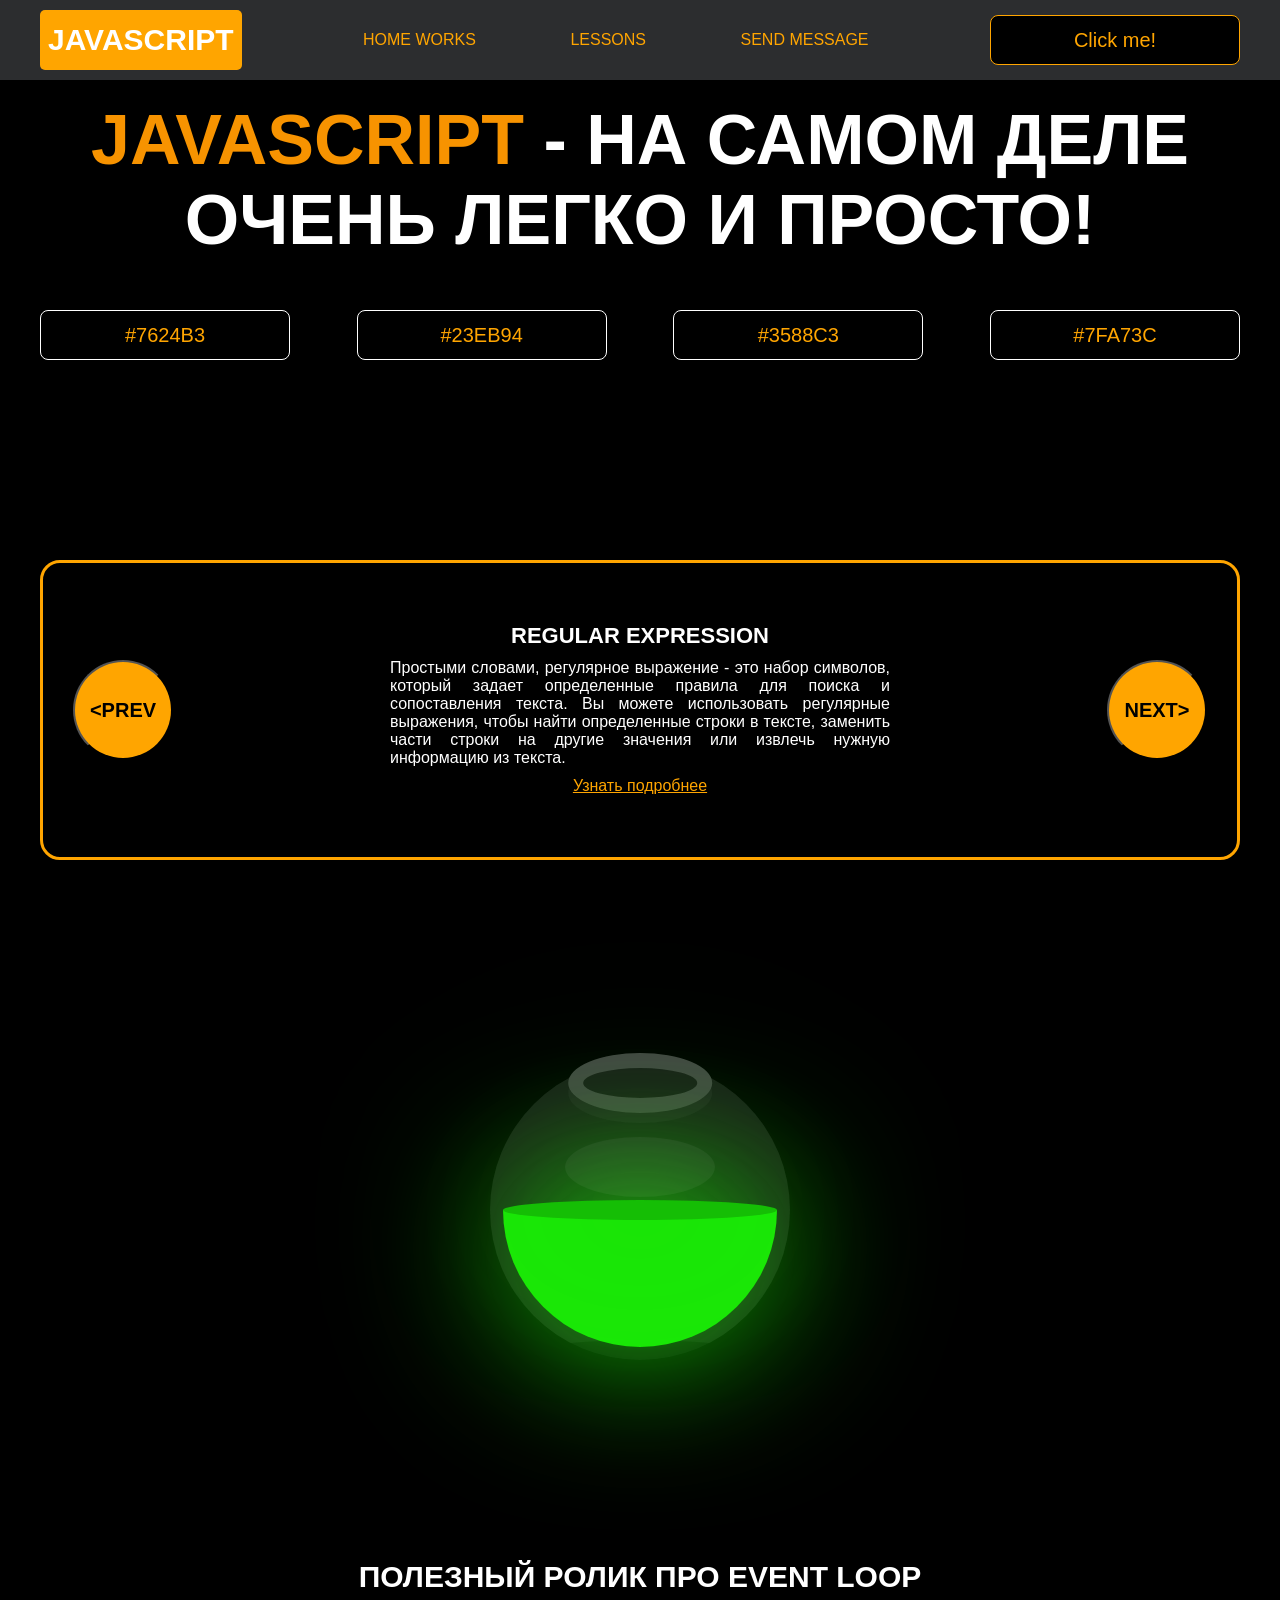
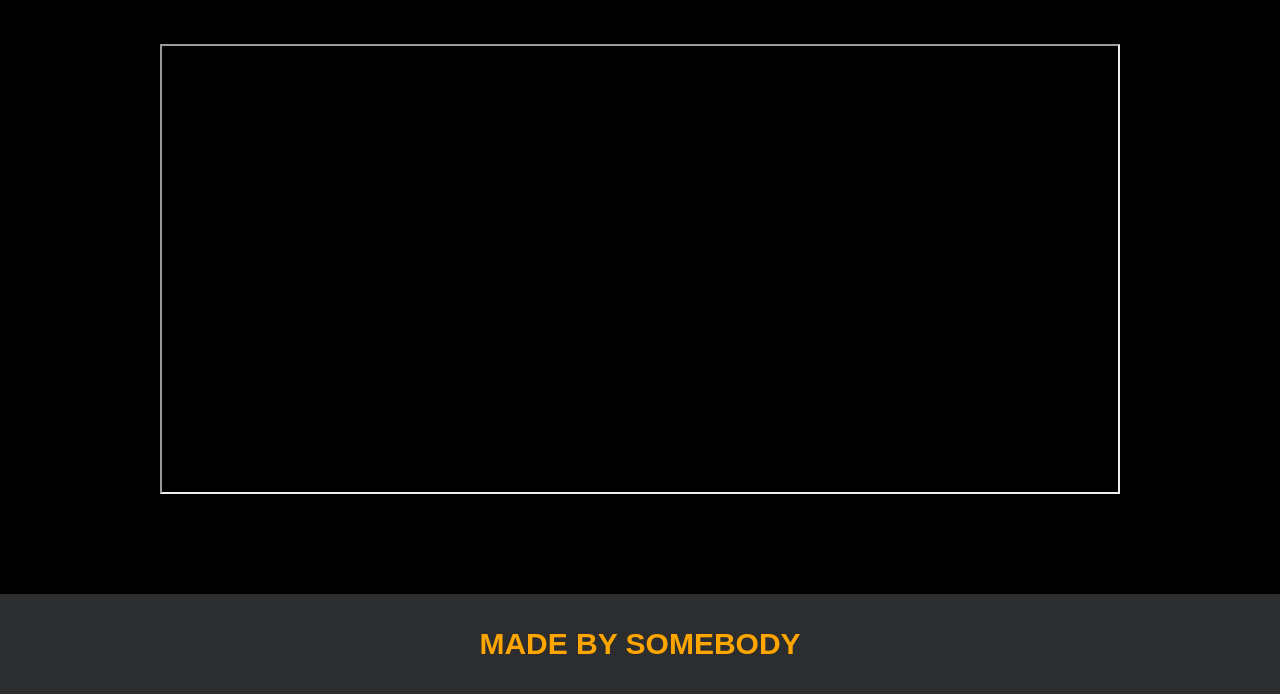
==== index.html @ d74acf66 "homework 1: regex validation and recursion animation" ====
<!DOCTYPE html>
<html lang="en">
<head>
    <meta charset="UTF-8">
    <title>Java Script</title>
    <link rel="stylesheet" href="../css/style.css">
    <link rel="stylesheet" href="../css/core.css">
</head>
<body>

<div class="wrapper">
    <div class="header">
        <div class="container">
            <div class="inner_header">
                <a href="index.html">
                    <div class="logotype">
                        <h2>JavaScript</h2>
                    </div>
                </a>
                <ul class="menu">
                    <li class="menu_link">
                        <a href="pages/home_works.html">Home Works</a>
                    </li>
                    <li class="menu_link">
                        <a href="pages/lessons.html">Lessons</a>
                    </li>
                    <li class="menu_link">
                        <a href="https://t.me/baked_toastt" target="_blank">Send message</a>
                    </li>
                </ul>
                <button class="btn" id="btn-get">Click me!</button>
            </div>
        </div>
    </div>

    <div class="main_block">
        <div class="container">
            <div class="inner_main">
                <h1><strong id="js-color">JavaScript</strong> - на самом деле очень легко и просто!</h1>
                <div class="colors-buttons">
                    <button class="btn btn-color"></button>
                    <button class="btn btn-color"></button>
                    <button class="btn btn-color"></button>
                    <button class="btn btn-color"></button>
                </div>
            </div>
        </div>
    </div>

    <div class="slider_block">
        <div class="container">
            <div class="inner_slider">
                <div class="slider">
                    <button class="btn-slide" id="prev">&lt;prev</button>
                    <div class="slide active_slide">
                        <div class="slide_card">
                            <h3>regular expression</h3>
                            <p>Простыми словами, регулярное выражение - это набор символов, который задает определенные правила для поиска и сопоставления текста. Вы можете использовать регулярные выражения, чтобы найти определенные строки в тексте, заменить части строки на другие значения или извлечь нужную информацию из текста.</p>
                            <a href="https://developer.mozilla.org/ru/docs/Web/JavaScript/Guide/Regular_expressions" target="_blank">Узнать подробнее</a>
                        </div>
                    </div>
                    <div class="slide">
                        <div class="slide_card">
                            <h3>recursion</h3>
                            <p>Простыми словами, рекурсия - это, когда функция делает повторяющиеся вызовы самой себя для решения задачи, пока не достигнет определенного условия выхода из рекурсии.</p>
                            <a href="https://learn.javascript.ru/recursion" target="_blank">Узнать подробнее</a>
                        </div>
                    </div>
                    <div class="slide">
                        <div class="slide_card">
                            <h3>json</h3>
                            <p>Простыми словами, JSON - это способ представления данных в виде текста, чтобы они могли быть легко поняты и использованы различными программами. Он использует простые правила для описания объектов и массивов, а также для представления простых типов данных, таких как строки, числа, логические значения и т.д.</p>
                            <a href="https://developer.mozilla.org/ru/docs/Learn/JavaScript/Objects/JSON" target="_blank">Узнать подробнее</a>
                        </div>
                    </div>
                    <div class="slide">
                        <div class="slide_card">
                            <h3>event loop</h3>
                            <p>Простыми словами, event loop похож на дежурного, который непрерывно проверяет, произошло ли какое-либо событие, и реагирует на него, когда оно происходит. Он имеет список задач, которые нужно выполнить, и он перебирает этот список событий одно за другим, обрабатывая каждое событие, когда оно наступает.</p>
                            <a href="https://highload.today/kak-ustroen-event-loop-v-javascript-parallelnaya-model-i-tsikl-sobytij/" target="_blank">Узнать подробнее</a>
                        </div>
                    </div>
                    <button class="btn-slide" id="next">next&gt;</button>
                </div>
            </div>
        </div>
    </div>

    <div class="bottle">
        <div class="container">
            <div class="bottle_inner">
                <a href="pages/monster.html">
                    <div class="bowl">
                        <div class="shadow"></div>
                        <div class="liquid"></div>

                    </div>
                </a>
            </div>
        </div>
    </div>

    <div class="block_video">
        <div class="container">
            <h3>Полезный ролик про Event Loop</h3>
            <div class="inner_block_video">
                <iframe width="80%" height="450" src="https://www.youtube.com/embed/zDlg64fsQow" title="YouTube video player" allow="autoplay; clipboard-write; encrypted-media; gyroscope; picture-in-picture; web-share" allowfullscreen></iframe>
            </div>
        </div>
    </div>

    <div class="footer">
        <div class="container">
            <a href="https://www.instagram.com/baked_toastt/" target="_blank">
                <div class="inner_footer">
                    <h2>Made by Somebody</h2>
                </div>
            </a>
        </div>
    </div>
</div>

<div class="modal">
    <div class="modal_dialog">
        <div class="modal_content">
            <form action="#">
                <div class="modal_close">&#10006;</div>
                <div class="modal_title">Мы свяжемся с вами как можно быстрее!</div>
                <label>
                    <input
                        required
                        placeholder="Ваше имя"
                        name="name"
                        type="text"
                        class="modal_input"
                    >
                </label>
                <label>
                    <input
                        required
                        placeholder="Ваш номер телефона"
                        name="phone"
                        type="text"
                        class="modal_input"
                    >
                </label>
                <button class="btn btn_dark btn_min">Перезвонить мне</button>
            </form>
        </div>
    </div>
</div>

</body>
<script src="js/main.js"></script>
<script src="js/modal.js"></script>
</html>
---- css/style.css ----
/* HEADER */

.header {
    height: 80px;
    background: #2c2d2f;
    display: flex;
    align-items: center;
    width: 100%;
    position: fixed;
    top: 0;
    z-index: 2;
}

.inner_header {
    height: 100%;
    display: flex;
    align-items: center;
    justify-content: space-between;
}

/* LOGOTYPE */

.logotype {
    display: flex;
    align-items: center;
    justify-content: center;
    font-size: 22px;
    height: 60px;
    width: fit-content;
    background: var(--orange);
    padding: 8px;
    color: white;
    border-radius: 5px;
    cursor: pointer;
}

/* HEADER MENU */

.menu {
    display: flex;
    justify-content: space-around;
    width: 600px;
}

.menu_link a {
    color: var(--orange);
    text-transform: uppercase;
}

.menu_link a:hover {
    text-decoration: underline;
}

/* MAIN BLOCK */

.main_block {
    padding: 100px 0;
    background: black;
}

/* BUTTONS COLOR PICKER */

.colors-buttons {
    display: flex;
    justify-content: space-between;
    margin-top: 50px;
}

.btn-color {
    border-radius: 20px;
    border-color: white !important;
}

/* FOOTER */

.footer {
    background: #2c2d2f;
    width: 100%;
}

.inner_footer {
    display: flex;
    align-items: center;
    justify-content: center;
    height: 100px;
}

.footer h2 {
    text-transform: uppercase;
    color: var(--orange);
    font-weight: 600;
}


/* SLIDER BLOCK */

.slider_block {
    padding: 100px 0;
    background: black;
}

.slider {
    position: relative;
    width: 100%;
    height: 300px;
    overflow: hidden;
    border: 3px solid var(--orange);
    border-radius: 20px;
    display: flex;
    align-items: center;
    justify-content: space-between;
    padding: 0 30px;
}

.slide {
    position: absolute;
    top: 60px;
    left: 0;
    width: 100%;
    height: 100%;
    display: none;
    transition: opacity 0.5s ease-in-out;
}

.slide_card {
    color: white;
    margin: 0 auto;
    width: 500px;
    text-align: center;
}

.slide_card h3 {
    color: white;
    text-transform: uppercase;
    font-size: 22px;
}

.slide_card p {
    font-size: 16px;
    text-align: justify;
    margin: 10px 0;
}

.slide_card a {
    color: var(--orange);
    text-decoration: underline;
}

.slide.active_slide {
    display: block;
}

/* VIDEO BLOCK */

.block_video {
    background: black;
    padding: 100px 0;
}

.inner_block_video {
    display: flex;
    justify-content: center;
    margin-top: 50px;
}

/* MODAL */

.modal {
    position: fixed;
    height: 100%;
    width: 100%;
    top: 0;
    left: 0;
    z-index: 2;
    background: rgba(0, 0, 0, 0.5);
    backdrop-filter: blur(10px);
    display: none;
}

.modal_dialog {
    max-width: 500px;
    margin: 200px auto;
}

.modal_content {
    position: relative;
    width: 100%;
    padding: 40px;
    background-color: black;
    border: 2px solid var(--orange);
    border-radius: 4px;
    max-height: 80vh;
    overflow-y: auto;
}

.modal_content form {
    display: flex;
    flex-direction: column;
    align-items: center;
}

.modal_close {
    position: absolute;
    top: 8px;
    right: 14px;
    font-size: 30px;
    color: red;
    opacity: 0.5;
    font-weight: 700;
    border: none;
    background-color: transparent;
    cursor: pointer;
}

.modal_title {
    text-align: center;
    font-size: 22px;
    text-transform: uppercase;
    color: white;
}

.modal_content label, .btn_min {
    width: 100% !important;
    margin-top: 10px;
}

.modal_content input {
    width: 100%;
}

/*-------BOTTLE-------*/

.bottle {
    background: black;
    padding: 100px 0;
}

.bottle_inner {
    display: flex;
    justify-content: center;
    align-items: center;
}

.bowl {
    position: relative;
    width: 300px;
    height: 300px;
    background: rgba(255, 255, 255, 0.1);
    border-radius: 50%;
    border: 8px solid transparent;
    animation: animate 5s linear infinite;
    transform-origin: bottom center;
}

@keyframes animate {
    0% {
        transform: rotate(0deg);
    }
    25% {
        transform: rotate(22deg);
    }
    50% {
        transform: rotate(0deg);
    }
    75% {
        transform: rotate(-22deg);
    }
    100% {
        filter: hue-rotate(360deg);
    }
}

.bowl::before {
    content: "";
    position: absolute;
    top: -15px;
    left: 50%;
    transform: translateX(-50%);
    width: 40%;
    height: 30px;
    border: 15px solid #444;
    border-radius: 50%;
    box-shadow: 0 10px #222;

}

.bowl::after {
    content: "";
    position: absolute;
    top: 35%;
    left: 50%;
    transform: translate(-50%, -50%);
    width: 150px;
    height: 60px;
    background: rgba(255, 255, 255, 0.05);
    transform-origin: center;
    animation: animatebowlshadow 5s linear infinite;
    border-radius: 50%;
    animation-play-state: running;

}


@keyframes animatebowlshadow {
    0% {
        left: 50%;
        width: 150px;
        height: 60px;
    }
    25% {
        left: 55%;
        width: 140px;
        height: 65px;
    }
    50% {
        left: 50%;
        width: 150px;
        height: 60px;
    }
    75% {
        left: 45%;
        width: 140px;
        height: 65px;
    }
    100% {


    }
}


.liquid {
    position: absolute;
    top: 50%;
    left: 5px;
    right: 5px;
    bottom: 5px;
    background: #1ae907;
    border-bottom-left-radius: 150px;
    border-bottom-right-radius: 150px;
    filter: drop-shadow(0 0 80px #1ae907);
    transform-origin: top center;
    animation: animateliquid 5s linear infinite;
    animation-play-state: running;
}

@keyframes animateliquid {
    0% {
        transform: rotate(0deg);
    }
    25% {
        transform: rotate(-22deg);
    }
    30% {
        transform: rotate(-23deg);
    }
    50% {
        transform: rotate(0deg);
    }
    75% {
        transform: rotate(22deg);
    }
    80% {
        transform: rotate(23deg);
    }
    100% {
        transform: rotate(0deg);
    }


}

.liquid::before {
    content: "";
    position: absolute;
    top: -10px;
    width: 100%;
    height: 20px;
    background: #15be05;
    border-radius: 50%;
    filter: drop-shadow(0 0 80px #15be05);
}

.shadow {
    position: absolute;
    top: calc(50% + 150px);
    left: 50%;
    transform: translate(-50%, -50%);
    width: 260px;
    height: 40px;
    background: rgba(0, 0, 0, 0.5);
    border-radius: 50%;
    animation: animateshadow 5s linear infinite;
    animation-play-state: running;

}

@keyframes animateshadow {
    0% {
        left: 50%;
        width: 260px;
        height: 40px;
        top: calc(50% + 150px);

    }

    25% {
        left: 55%;
        width: 265px;
        height: 30px;
        top: calc(50% + 130px);

    }
    50% {
        left: 50%;
        width: 260px;
        height: 40px;
        top: calc(50% + 150px);

    }
    75% {
        left: 45%;
        width: 265px;
        height: 30px;
        top: calc(50% + 130px);

    }
    100% {
    }
}
---- css/core.css ----
* {
    margin: 0;
    padding: 0;
    box-sizing: border-box;
}
.container {
    width: 1200px;
    margin: 0 auto;
}

body {
    font-family: "Britannic Bold", sans-serif;
    background: #c2d0d0;
}

.btn {
    width: 250px;
    height: 50px;
    font-size: 20px;
    cursor: pointer;
    border: 1px solid var(--orange);
    background: black;
    color: var(--orange);
    border-radius: 8px;
}

.btn:hover {
    background: #414349;
}

.btn:active {
    background: #56585D;
    border: 2px solid var(--orange);
}

a {
    text-decoration: none;
}

li {
    list-style: none;
}

h1 {
    text-align: center;
    font-size: 70px;
    color: white;
    margin: 0 auto;
    text-transform: uppercase;
    font-weight: 600;
}

h2 {
    text-align: center;
    font-size: 30px;
    color: white;
    margin: 0 auto;
    text-transform: uppercase;
    font-weight: 600;
}

h3 {
    text-align: center;
    font-size: 30px;
    color: white;
    margin: 0 auto;
    text-transform: uppercase;
    font-weight: 600;
}

h4 {
    font-size: 24px;
    color: white;
    text-transform: uppercase;
    font-weight: 600;
}

strong {
    color: #F79300;
}

label {
    font-size: 24px;
    color: var(--orange);
}

input {
    width: 350px;
    height: 50px;
    font-size: 20px;
    padding-left: 5px;
    color: var(--orange);
    background: black;
    border: 2px solid var(--orange);
}

.checker {
    color: white;
    font-size: 30px;
}

.btn-slide {
    display: block;
    width: 100px;
    height: 100px;
    background: var(--orange);
    color: black;
    font-size: 20px;
    text-transform: uppercase;
    border-radius: 50%;
    font-weight: 800;
    z-index: 1;
}

.btn-slide:hover {
    background: #b68733 !important;
    cursor: pointer;
    color: white;
}

:root {
    --orange: orange;
    --black: black;
}
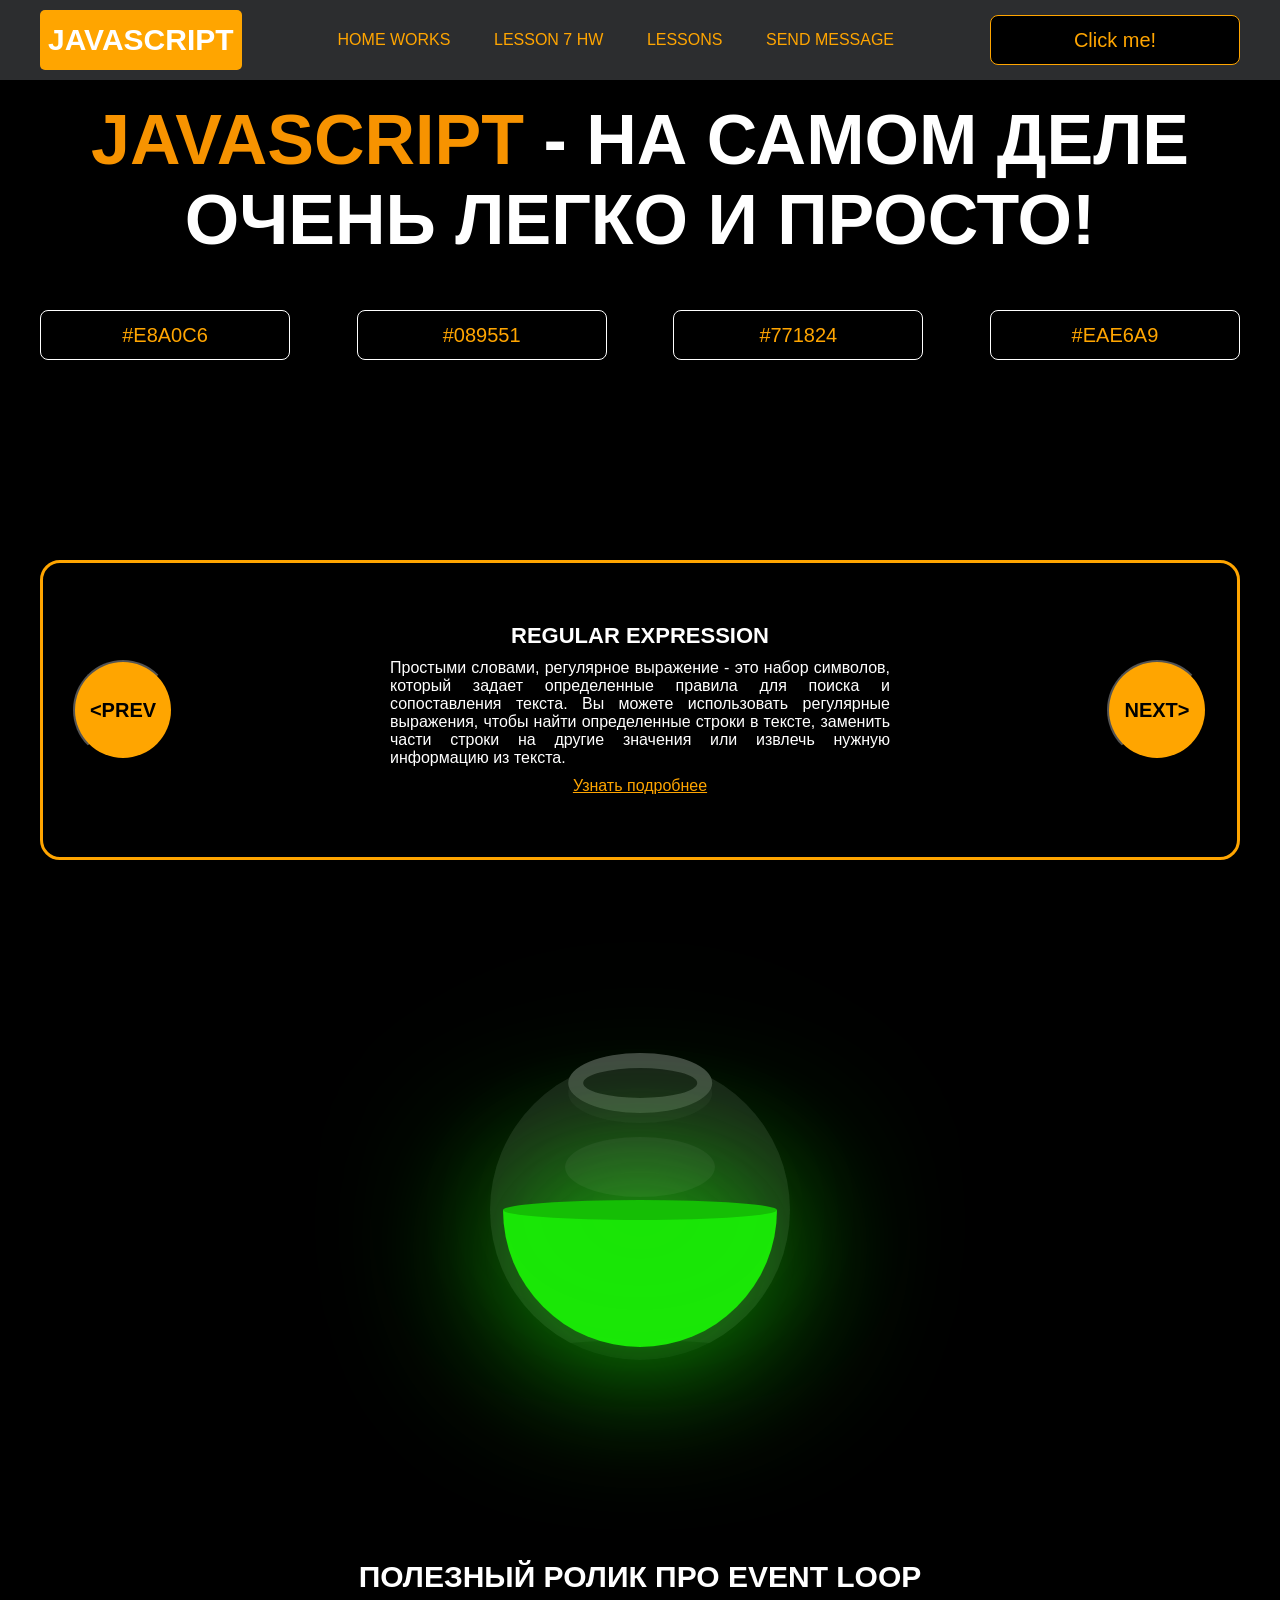
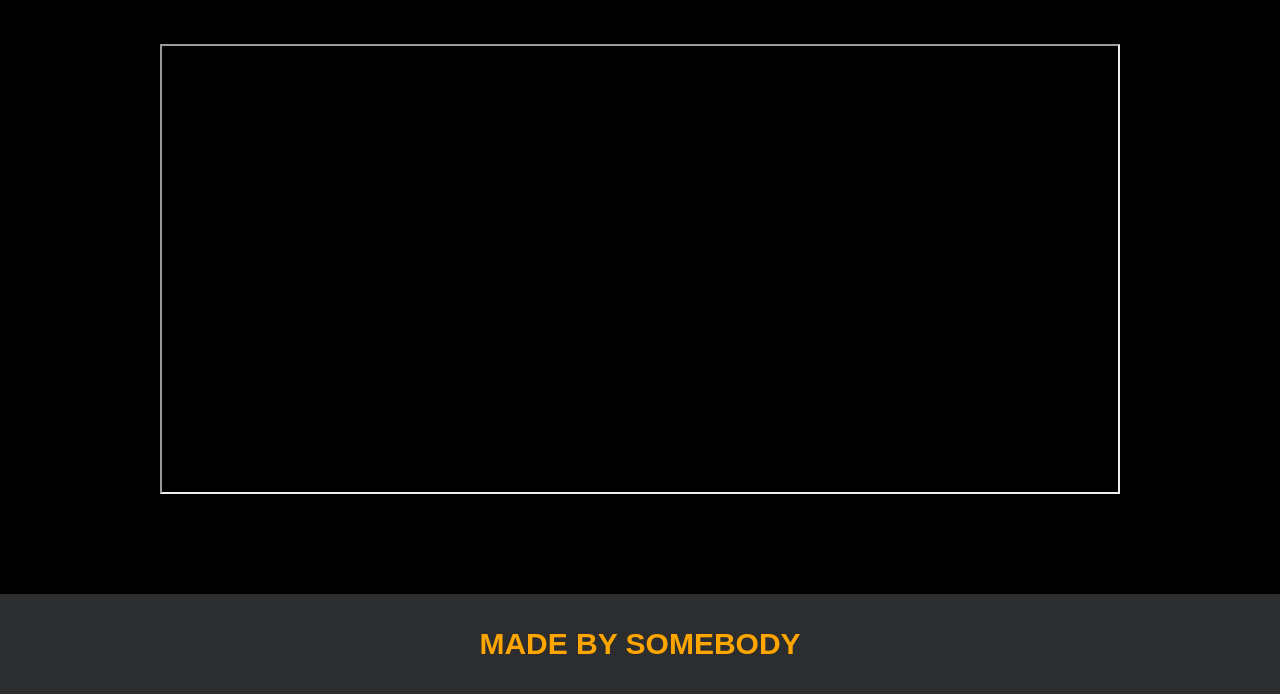
==== commit 28985f5f: "homework 7: fetch update and page creation" ====
--- a/index.html
+++ b/index.html
@@ -20,6 +20,9 @@
                 <ul class="menu">
                     <li class="menu_link">
                         <a href="pages/home_works.html">Home Works</a>
+                    </li>
+                    <li class="menu_link">
+                        <a href="pages/lesson_7_hw.html">Lesson 7 hw</a>
                     </li>
                     <li class="menu_link">
                         <a href="pages/lessons.html">Lessons</a>
